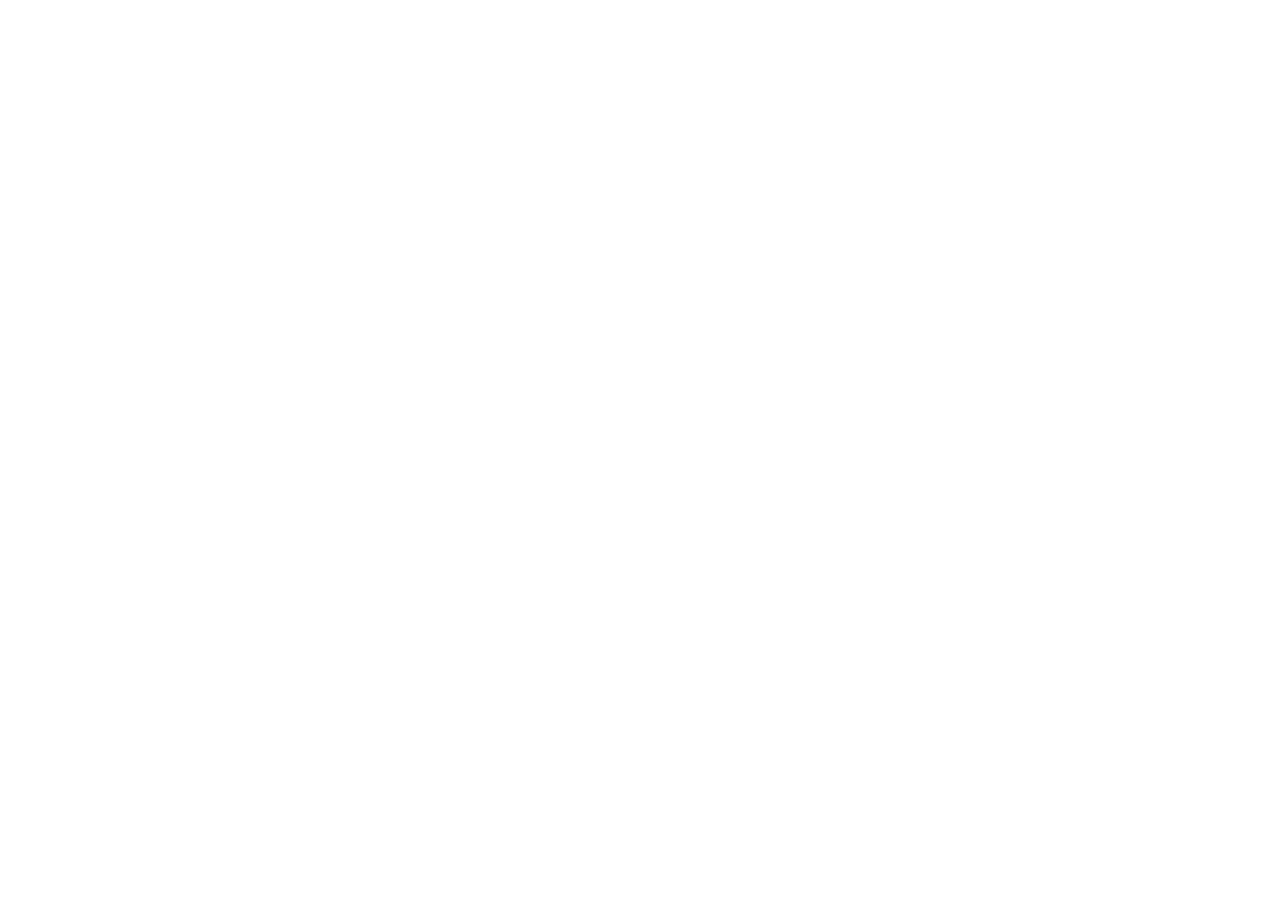
==== index.html @ 5a2e205b "kjbkjbjh" ====
<!doctype html>
<html>
<head>
  <meta charset="UTF-8">
  <title>贵阳市花溪牛郎关面条厂</title>
  <meta name="keywords" content="牛郎关，牛郎关面条，牛郎关面条厂，挂面，面条，粮油，贵州，贵阳，官网">
</head>

<body style="margin:0;padding:0;overflow:hidden;">
  <iframe 
    src = "nlg.pdf" 
    style = "
      position: absolute; 
      border: none; 
      width:100%;
      height: 100%;
    ">
  </iframe>
</body>
</html>
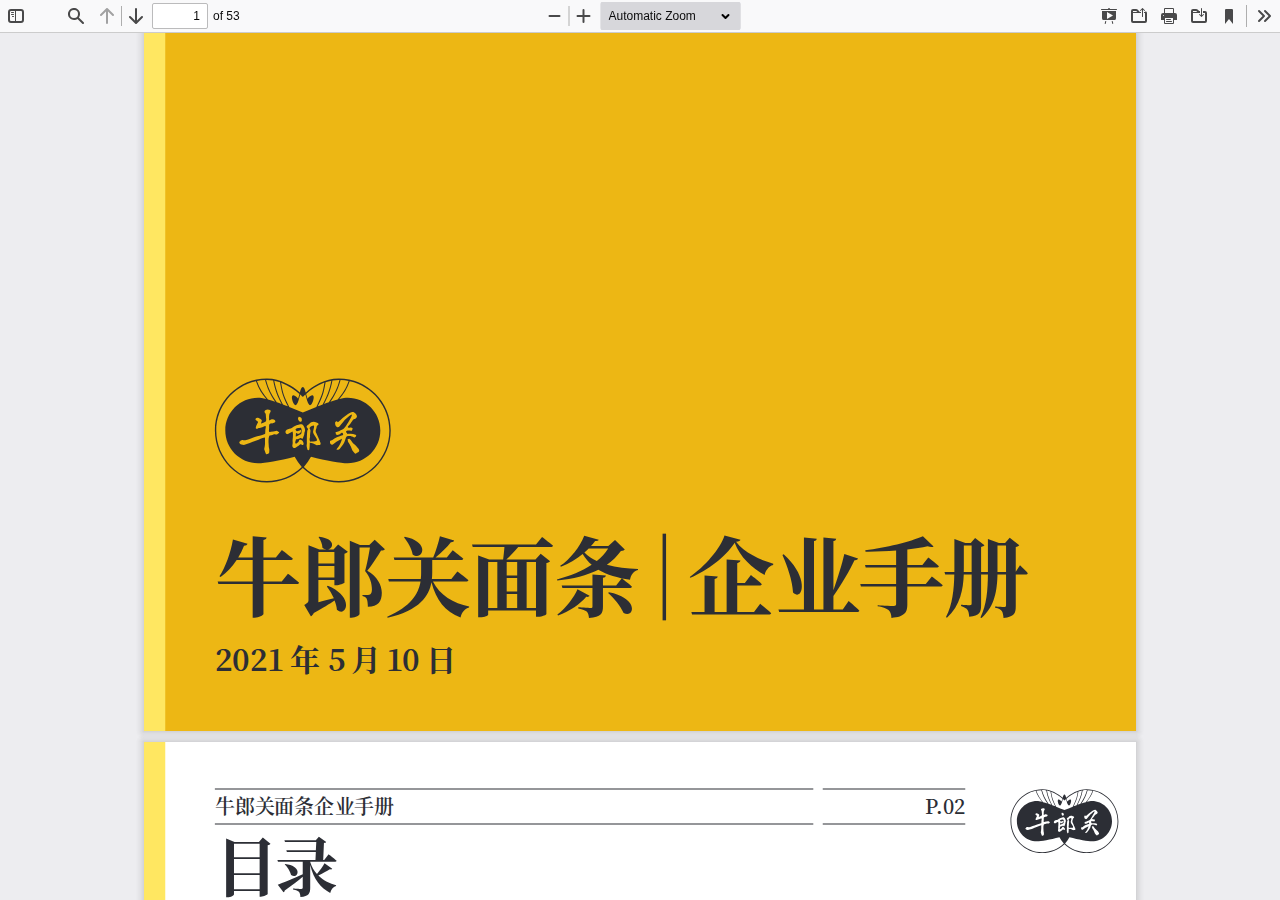
==== commit ad5fc631: "dsfsjhdhjv" ====
--- a/index.html
+++ b/index.html
@@ -3,18 +3,21 @@
 <head>
   <meta charset="UTF-8">
   <title>贵阳市花溪牛郎关面条厂</title>
-  <meta name="keywords" content="牛郎关，牛郎关面条，牛郎关面条厂，挂面，面条，粮油，贵州，贵阳，官网">
+  <meta name="keywords" content="牛郎关,牛郎关面条,牛郎关面条厂,贵阳市花溪牛郎关面条厂,贵州牛郎关食品有限公司,挂面,面条,米面油,主食,农产品,粮油,贵州贵阳,官网">
 </head>
 
-<body style="margin:0;padding:0;overflow:hidden;">
-  <iframe 
-    src = "nlg.pdf" 
-    style = "
-      position: absolute; 
-      border: none; 
-      width:100%;
-      height: 100%;
-    ">
-  </iframe>
+<body style="margin:0;padding:0;">
+  <!-- <iframe src="牛郎关面条企业手册.pdf" style="position:absolute;border:none;width:100vw;height:100vh;"></iframe> -->
+
+    <iframe 
+      id="pdf-js-viewer" 
+      src="/web/viewer.html?file=%2F牛郎关面条企业手册.pdf" 
+      title="牛郎关面条企业手册" 
+      frameborder="0" 
+      style="position:absolute;
+        border:none;
+        width:100vw;
+        height:100vh;">
+    </iframe>
 </body>
 </html>
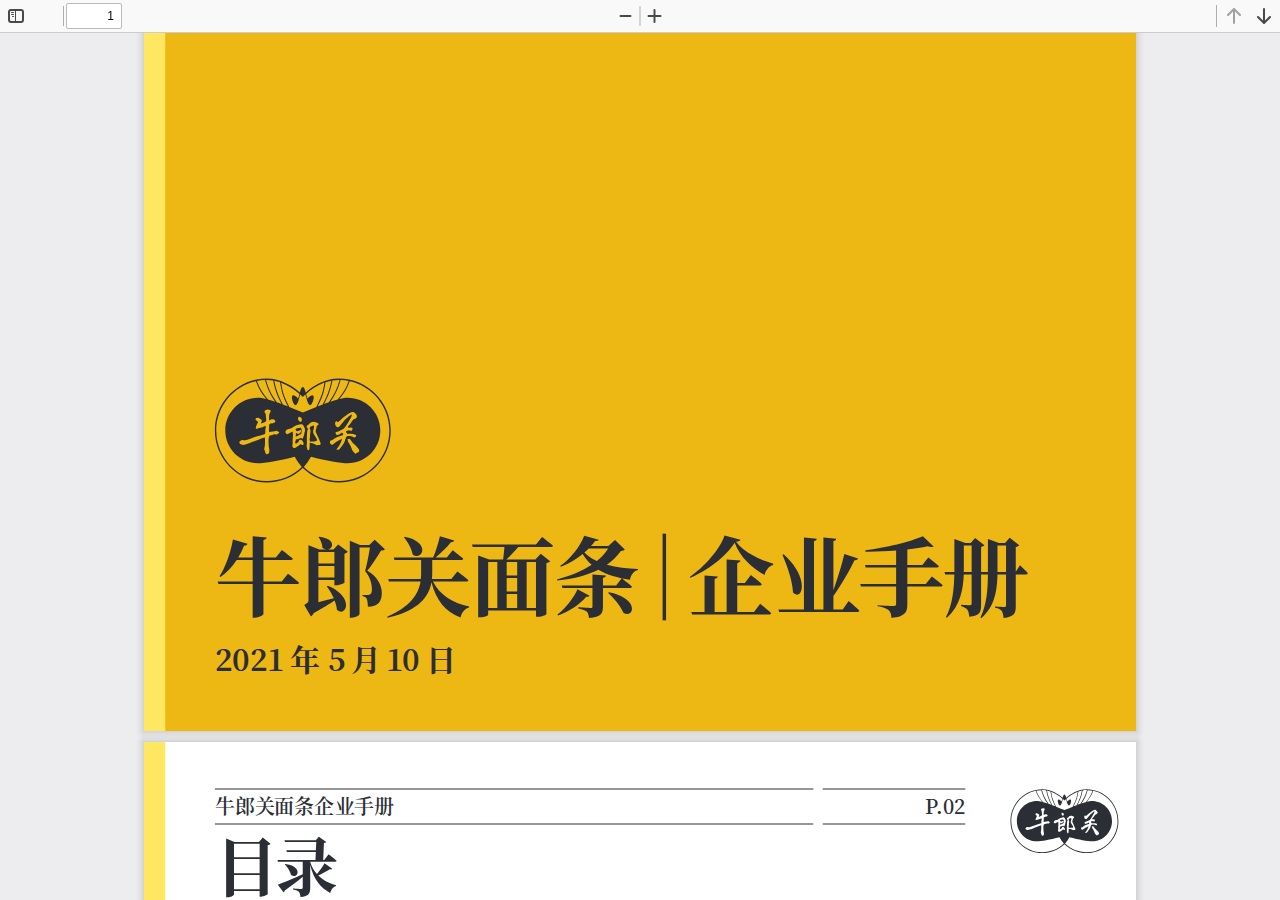
==== commit e4dc049e: "vvjhvjhvjhvjh" ====
--- a/index.html
+++ b/index.html
@@ -9,15 +9,15 @@
 <body style="margin:0;padding:0;">
   <!-- <iframe src="牛郎关面条企业手册.pdf" style="position:absolute;border:none;width:100vw;height:100vh;"></iframe> -->
 
-    <iframe 
-      id="pdf-js-viewer" 
-      src="/web/viewer.html?file=%2F牛郎关面条企业手册.pdf" 
-      title="牛郎关面条企业手册" 
-      frameborder="0" 
-      style="position:absolute;
-        border:none;
-        width:100vw;
-        height:100vh;">
-    </iframe>
+  <iframe 
+    id="pdf-js-viewer" 
+    src="/web/viewer.html?file=%2F牛郎关面条企业手册.pdf" 
+    title="牛郎关面条企业手册" 
+    frameborder="0" 
+    style="position:absolute;
+      border:none;
+      width:100vw;
+      height:100vh;">
+  </iframe>
 </body>
 </html>
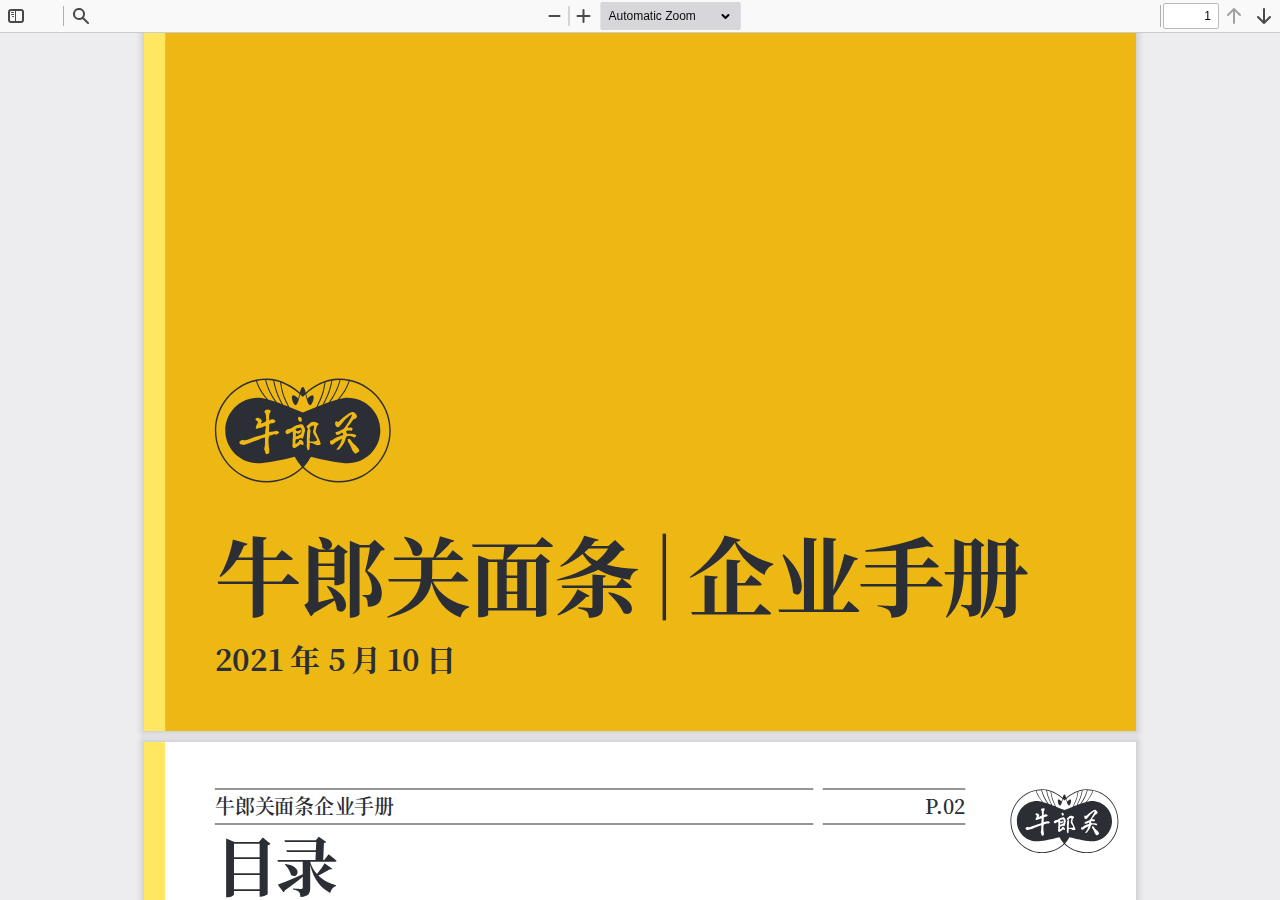
==== commit 43420c19: "fvkdjhvkdj" ====
--- a/index.html
+++ b/index.html
@@ -2,22 +2,26 @@
 <html>
 <head>
   <meta charset="UTF-8">
-  <title>贵阳市花溪牛郎关面条厂</title>
+  <title>贵阳市花溪牛郎关面条厂｜贵州牛郎关食品有限公司</title>
   <meta name="keywords" content="牛郎关,牛郎关面条,牛郎关面条厂,贵阳市花溪牛郎关面条厂,贵州牛郎关食品有限公司,挂面,面条,米面油,主食,农产品,粮油,贵州贵阳,官网">
 </head>
 
-<body style="margin:0;padding:0;">
+<body style="margin: 0;padding: 0;overflow: hidden;">
   <!-- <iframe src="牛郎关面条企业手册.pdf" style="position:absolute;border:none;width:100vw;height:100vh;"></iframe> -->
-
   <iframe 
     id="pdf-js-viewer" 
     src="/web/viewer.html?file=%2F牛郎关面条企业手册.pdf" 
-    title="牛郎关面条企业手册" 
+    title="本厂出品的牛郎关牌面条系列产品，其原料选用精细，加工工艺独特，产品质量好，不黏汤，深受广大消费者青睐，获得各界好评。联系电话：0851-83900024。地址：贵州省贵阳市花溪区富源南路（孟关大道旁）。" 
     frameborder="0" 
-    style="position:absolute;
-      border:none;
-      width:100vw;
-      height:100vh;">
+    style="position: absolute;
+      border: none;
+      width: 100vw;
+      height: 100vh;">
   </iframe>
+  
+  <!-- <p>本厂出品的牛郎关牌面条系列产品，其原料选用精细，加工工艺独特，产品质量好，不黏汤，深受广大消费者青睐，获得各界好评。</p>
+  <p>贵阳市花溪牛郎关面条厂｜贵州牛郎关食品有限公司</p>
+  <p>联系电话：0851-83900024</p>
+  <p>地址：贵州省贵阳市花溪区富源南路（孟关大道旁）牛郎关面条厂</p> -->
 </body>
 </html>
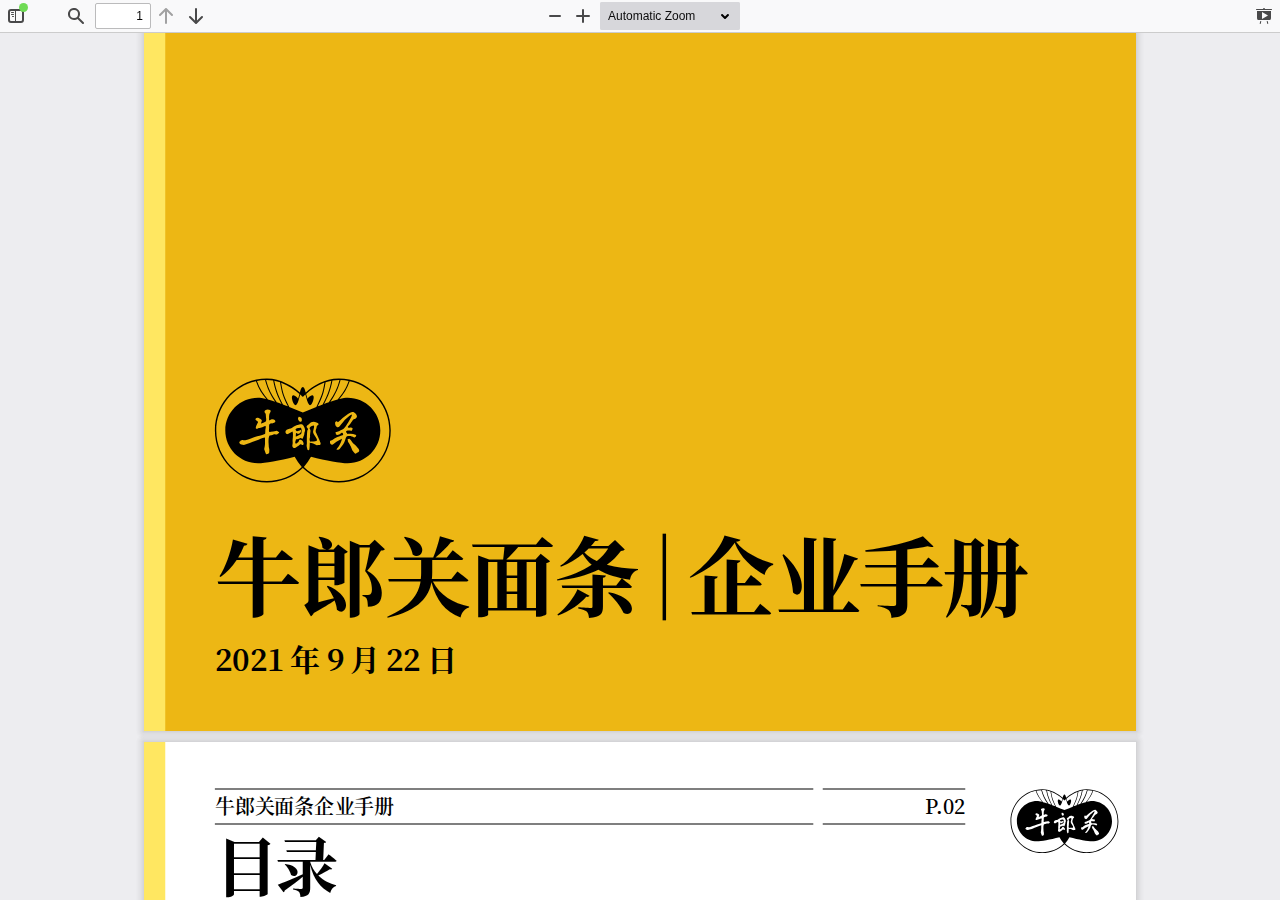
==== commit 01789781: "sdfsdaf" ====
--- a/index.html
+++ b/index.html
@@ -18,10 +18,5 @@
       width: 100vw;
       height: 100vh;">
   </iframe>
-  
-  <!-- <p>本厂出品的牛郎关牌面条系列产品，其原料选用精细，加工工艺独特，产品质量好，不黏汤，深受广大消费者青睐，获得各界好评。</p>
-  <p>贵阳市花溪牛郎关面条厂｜贵州牛郎关食品有限公司</p>
-  <p>联系电话：0851-83900024</p>
-  <p>地址：贵州省贵阳市花溪区富源南路（孟关大道旁）牛郎关面条厂</p> -->
 </body>
 </html>
